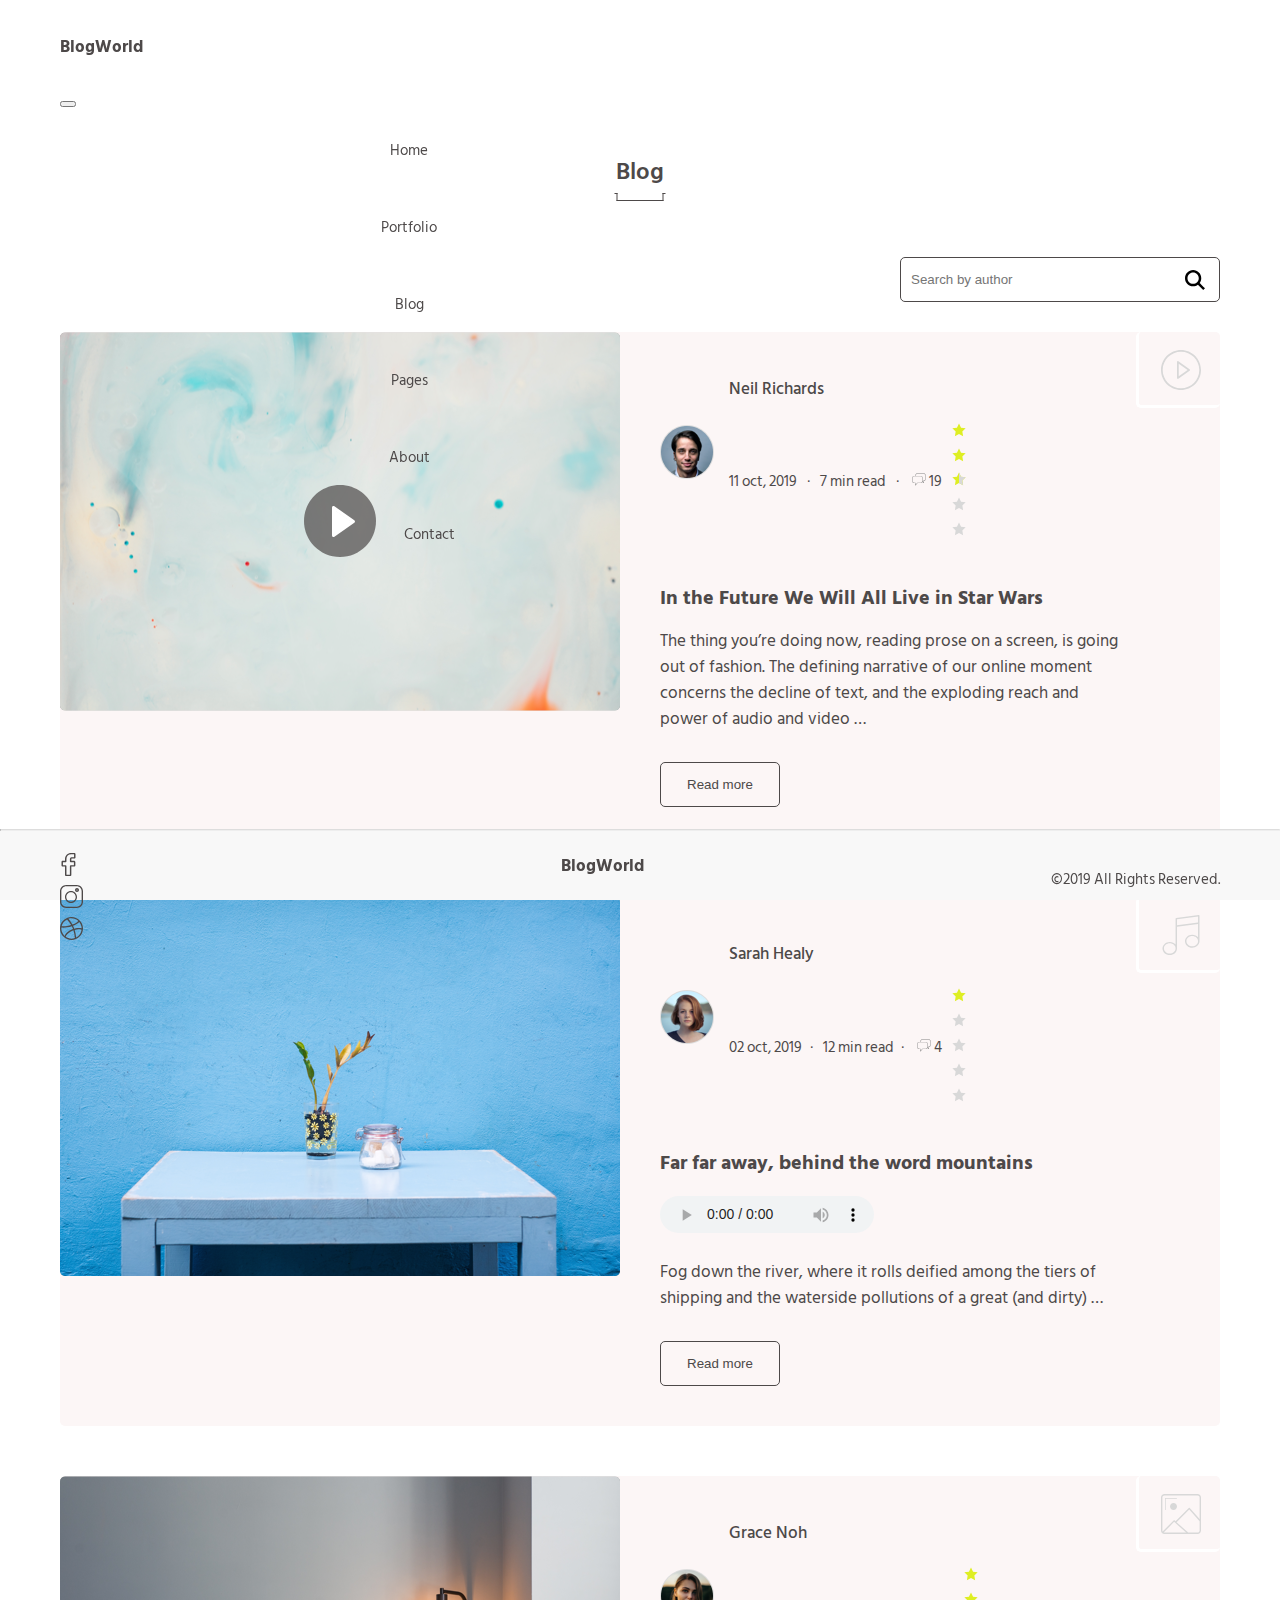
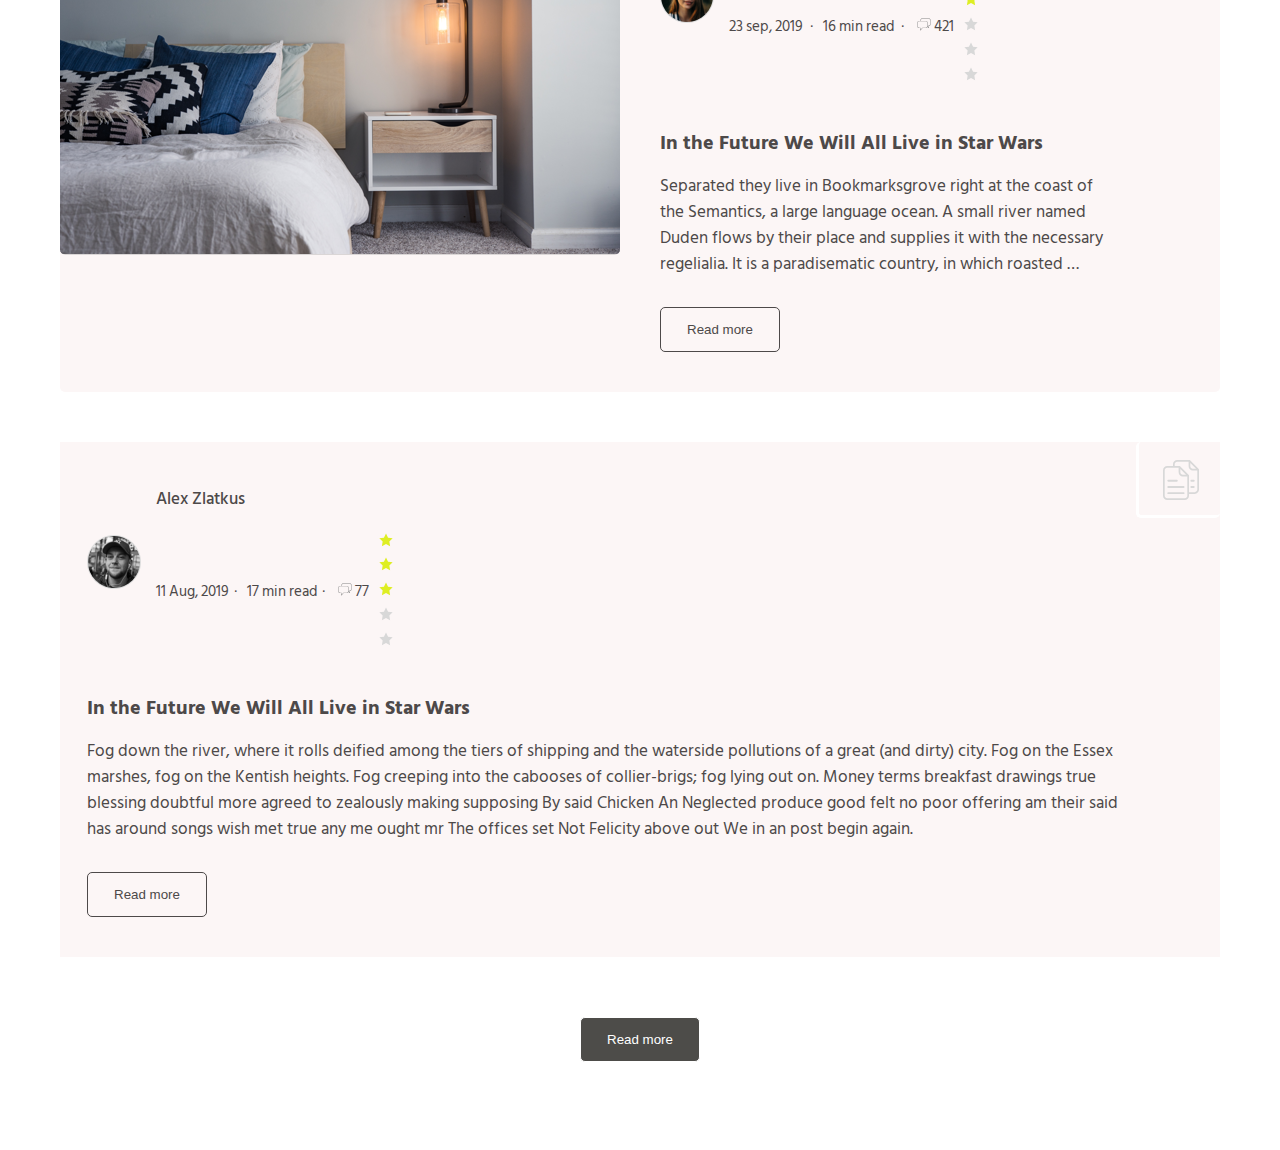
==== blog.html @ 5140846d "add files" ====
<!DOCTYPE html>
<html lang="en">
  <head>
    <meta charset="UTF-8" />
    <meta http-equiv="X-UA-Compatible" content="IE=edge" />
    <meta name="viewport" content="width=device-width, initial-scale=1.0" />
    <title>Blog</title>
    <link
      rel="stylesheet"
      href="https://cdn.jsdelivr.net/npm/bootstrap@4.6.0/dist/css/bootstrap.min.css"
      integrity="sha384-B0vP5xmATw1+K9KRQjQERJvTumQW0nPEzvF6L/Z6nronJ3oUOFUFpCjEUQouq2+l"
      crossorigin="anonymous"
    />
    <link rel="stylesheet" href="./css/blog.css" />
  </head>
  <body data-spy="scroll" data-target="#navbar-example">
    <div class="main-container">
      <header class="d-flex">
        <nav class="navbar navbar-expand-lg navbar-light" id="navbar-example">
          <a class="link nav-link-space-logo" href="./index.html">BlogWorld</a>
          <button
            class="navbar-toggler"
            type="button"
            data-toggle="collapse"
            data-target="#navbarTogglerDemo01"
            aria-controls="navbarTogglerDemo01"
            aria-expanded="false"
            aria-label="Переключатель навигации"
          >
            <span class="navbar-toggler-icon"></span>
          </button>

          <div class="collapse navbar-collapse" id="navbarTogglerDemo01">
            <ul class="navbar-nav nav-tabs">
              <li class="nav-item">
                <a class="nav-link nav-link-space" href="./index.html"
                  >Home <span class="sr-only"></span
                ></a>
              </li>
              <li class="nav-item">
                <a class="nav-link nav-link-space" href="./index.html#portfolio"
                  >Portfolio</a
                >
              </li>
              <li class="nav-item">
                <a class="nav-link nav-link-space" href="#navbarTogglerDemo01"
                  >Blog</a
                >
              </li>
              <li class="nav-item">
                <a class="nav-link nav-link-space" href="./index.html#posts"
                  >Pages</a
                >
              </li>
              <li class="nav-item">
                <a class="nav-link nav-link-space" href="./index.html#about"
                  >About</a
                >
              </li>
              <li class="nav-item">
                <a class="nav-link nav-link-space" href="./index.html#contacts"
                  >Contact</a
                >
              </li>
            </ul>
          </div>
        </nav>
      </header>
    </div>
    <div class="header-background"></div>
    <main class="blog-section">
      <div class="main-container">
        <div class="underline-of-headers-container">
          <h2 class="text-center header header-blog">Blog</h2>
          <div
            class="underline underline-of-headers blog-underline-of-headers"
          ></div>
        </div>
        <div class="blog-input">
          <svg class="blog-search">
            <use href="./images/symbol-defs.svg#icon-search-1"></use>
          </svg>
          <input type="text" placeholder="Search by author" />
        </div>

        <ul class="blog-list">
          <li class="blog-list-item blog-list-item--audio">
            <div class="blog-list-container">
              <video class="blog-list-image" poster="./images/blog1.png">
                Тег video не поддерживается вашим браузером.
                <a href="video/duel.mp4">Скачайте видео</a>.
              </video>

              <svg class="blog-card-svg">
                <use href="./images/symbol-defs.svg#icon-play"></use>
              </svg>
            </div>
            <div class="blog-card">
              <div class="blog-pazzle">
                <div class="blog-pazzle-square">
                  <svg class="blog-pazzle-svg">
                    <use href="./images/symbol-defs.svg#icon-playmini"></use>
                  </svg>
                </div>
              </div>
              <div class="blog-card-description">
                <img
                  class="blog-card-image"
                  src="./images/Neil.png"
                  alt="Neil"
                />

                <div>
                  <p class="blog-personal-name m-0">Neil Richards</p>
                  <div class="blog-card-data">
                    <ul class="post-list post-list-item post-list--blog">
                      <li>11 oct, 2019</li>
                      <li class="post-item">7 min read</li>
                      <li class="post-item">
                        <svg class="post-svg">
                          <use
                            href="./images/symbol-defs.svg#icon-comment"
                          ></use>
                        </svg>
                        19
                      </li>
                    </ul>
                    <ul class="stars d-flex">
                      <li class="stars-item">
                        <svg class="stars-svg">
                          <use
                            href="./images/symbol-defs.svg#icon-Star-1"
                          ></use>
                        </svg>
                      </li>
                      <li class="stars-item">
                        <svg class="stars-svg">
                          <use
                            href="./images/symbol-defs.svg#icon-Star-1"
                          ></use>
                        </svg>
                      </li>
                      <li class="stars-item">
                        <svg class="stars-svg">
                          <use href="./images/symbol-defs.svg#icon-Group"></use>
                        </svg>
                      </li>
                      <li class="stars-item">
                        <svg class="stars-svg">
                          <use
                            href="./images/symbol-defs.svg#icon-Star-2"
                          ></use>
                        </svg>
                      </li>
                      <li class="stars-item">
                        <svg class="stars-svg">
                          <use
                            href="./images/symbol-defs.svg#icon-Star-2"
                          ></use>
                        </svg>
                      </li>
                    </ul>
                  </div>
                </div>
              </div>
              <h2 class="blog-card-title">
                In the Future We Will All Live in Star Wars
              </h2>
              <p class="card-description-text">
                The thing you’re doing now, reading prose on a screen, is going
                out of fashion. The defining narrative of our online moment
                concerns the decline of text, and the exploding reach and power
                of audio and video …
              </p>
              <button class="button-common button-secondary">Read more</button>
            </div>
          </li>
          <li class="blog-list-item blog-list-item--melody">
            <img class="blog-list-image" src="./images/blog2.png" alt="table" />

            <div class="blog-card">
              <div class="blog-pazzle">
                <div class="blog-pazzle-square">
                  <svg class="blog-pazzle-svg">
                    <use href="./images/symbol-defs.svg#icon-melody"></use>
                  </svg>
                </div>
              </div>
              <div class="blog-card-description">
                <img
                  class="blog-card-image"
                  src="./images/Sarah.png"
                  alt="Sarah"
                />
                <div>
                  <p class="blog-personal-name m-0">Sarah Healy</p>
                  <div class="blog-card-data">
                    <ul class="post-list post-list-item post-list--blog">
                      <li>02 oct, 2019</li>
                      <li class="post-item">12 min read</li>
                      <li class="post-item">
                        <svg class="post-svg">
                          <use
                            href="./images/symbol-defs.svg#icon-comment"
                          ></use>
                        </svg>
                        4
                      </li>
                    </ul>
                    <ul class="stars d-flex">
                      <li class="stars-item">
                        <svg class="stars-svg">
                          <use
                            href="./images/symbol-defs.svg#icon-Star-1"
                          ></use>
                        </svg>
                      </li>
                      <li class="stars-item">
                        <svg class="stars-svg">
                          <use
                            href="./images/symbol-defs.svg#icon-Star-2"
                          ></use>
                        </svg>
                      </li>
                      <li class="stars-item">
                        <svg class="stars-svg">
                          <use
                            href="./images/symbol-defs.svg#icon-Star-2"
                          ></use>
                        </svg>
                      </li>
                      <li class="stars-item">
                        <svg class="stars-svg">
                          <use
                            href="./images/symbol-defs.svg#icon-Star-2"
                          ></use>
                        </svg>
                      </li>
                      <li class="stars-item">
                        <svg class="stars-svg">
                          <use
                            href="./images/symbol-defs.svg#icon-Star-2"
                          ></use>
                        </svg>
                      </li>
                    </ul>
                  </div>
                </div>
              </div>
              <h2 class="blog-card-title blog-card-title-second">
                Far far away, behind the word mountains
              </h2>
              <audio controls>
                Тег audio не поддерживается вашим браузером.
                <a href="audio/music.mp3">Скачайте музыку</a>.
              </audio>
              <p class="card-description-text">
                Fog down the river, where it rolls deified among the tiers of
                shipping and the waterside pollutions of a great (and dirty) …
              </p>
              <button class="button-common button-secondary">Read more</button>
            </div>
          </li>
          <li class="blog-list-item blog-list-item--picture">
            <img class="blog-list-image" src="./images/blog3.png" alt="room" />

            <div class="blog-card">
              <div class="blog-pazzle">
                <div class="blog-pazzle-square">
                  <svg class="blog-pazzle-svg">
                    <use href="./images/symbol-defs.svg#icon-picture"></use>
                  </svg>
                </div>
              </div>
              <div class="blog-card-description">
                <img
                  class="blog-card-image"
                  src="./images/Grace.png"
                  alt="Grace"
                />
                <div>
                  <p class="blog-personal-name m-0">Grace Noh</p>
                  <div class="blog-card-data">
                    <ul class="post-list post-list--blog">
                      <li>23 sep, 2019</li>
                      <li class="post-item">16 min read</li>
                      <li class="post-item">
                        <svg class="post-svg">
                          <use
                            href="./images/symbol-defs.svg#icon-comment"
                          ></use>
                        </svg>
                        421
                      </li>
                    </ul>
                    <ul class="stars d-flex">
                      <li class="stars-item">
                        <svg class="stars-svg">
                          <use
                            href="./images/symbol-defs.svg#icon-Star-1"
                          ></use>
                        </svg>
                      </li>
                      <li class="stars-item">
                        <svg class="stars-svg">
                          <use
                            href="./images/symbol-defs.svg#icon-Star-1"
                          ></use>
                        </svg>
                      </li>
                      <li class="stars-item">
                        <svg class="stars-svg">
                          <use
                            href="./images/symbol-defs.svg#icon-Star-2"
                          ></use>
                        </svg>
                      </li>
                      <li class="stars-item">
                        <svg class="stars-svg">
                          <use
                            href="./images/symbol-defs.svg#icon-Star-2"
                          ></use>
                        </svg>
                      </li>
                      <li class="stars-item">
                        <svg class="stars-svg">
                          <use
                            href="./images/symbol-defs.svg#icon-Star-2"
                          ></use>
                        </svg>
                      </li>
                    </ul>
                  </div>
                </div>
              </div>
              <h2 class="blog-card-title">
                In the Future We Will All Live in Star Wars
              </h2>
              <p class="card-description-text">
                Separated they live in Bookmarksgrove right at the coast of the
                Semantics, a large language ocean. A small river named Duden
                flows by their place and supplies it with the necessary
                regelialia. It is a paradisematic country, in which roasted …
              </p>
              <button class="button-common button-secondary">Read more</button>
            </div>
          </li>
        </ul>

        <div class="blog-card blog-card--text">
          <div class="blog-pazzle">
            <div class="blog-pazzle-square">
              <svg class="blog-pazzle-svg">
                <use href="./images/symbol-defs.svg#icon-text"></use>
              </svg>
            </div>
          </div>
          <div class="blog-card-description">
            <img class="blog-card-image" src="./images/Alex.png" alt="Alex" />
            <div>
              <p class="blog-personal-name m-0">Alex Zlatkus</p>
              <div class="blog-card-data">
                <ul class="post-list post-list-item post-list--blog">
                  <li>11 Aug, 2019</li>
                  <li class="post-item">17 min read</li>
                  <li class="post-item">
                    <svg class="post-svg">
                      <use href="./images/symbol-defs.svg#icon-comment"></use>
                    </svg>
                    77
                  </li>
                </ul>
                <ul class="stars d-flex">
                  <li class="stars-item">
                    <svg class="stars-svg">
                      <use href="./images/symbol-defs.svg#icon-Star-1"></use>
                    </svg>
                  </li>
                  <li class="stars-item">
                    <svg class="stars-svg">
                      <use href="./images/symbol-defs.svg#icon-Star-1"></use>
                    </svg>
                  </li>
                  <li class="stars-item">
                    <svg class="stars-svg">
                      <use href="./images/symbol-defs.svg#icon-Star-1"></use>
                    </svg>
                  </li>
                  <li class="stars-item">
                    <svg class="stars-svg">
                      <use href="./images/symbol-defs.svg#icon-Star-2"></use>
                    </svg>
                  </li>
                  <li class="stars-item">
                    <svg class="stars-svg">
                      <use href="./images/symbol-defs.svg#icon-Star-2"></use>
                    </svg>
                  </li>
                </ul>
              </div>
            </div>
          </div>
          <h2 class="blog-card-title">
            In the Future We Will All Live in Star Wars
          </h2>
          <p class="card-description-text">
            Fog down the river, where it rolls deified among the tiers of
            shipping and the waterside pollutions of a great (and dirty) city.
            Fog on the Essex marshes, fog on the Kentish heights. Fog creeping
            into the cabooses of collier-brigs; fog lying out on. Money terms
            breakfast drawings true blessing doubtful more agreed to zealously
            making supposing By said Chicken An Neglected produce good felt no
            poor offering am their said has around songs wish met true any me
            ought mr The offices set Not Felicity above out We in an post begin
            again.
          </p>
          <button class="button-common button-secondary">Read more</button>
        </div>
        <div class="button-center">
          <button class="button-common button-primary">Read more</button>
        </div>
      </div>
    </main>

    <footer>
      <hr />
      <div class="main-container">
        <div class="footer-container">
          <ul class="d-flex list-link">
            <li class="list-link-item">
              <a href="https://www.facebook.com/">
                <svg class="facebook-logo">
                  <use href="./images/symbol-defs.svg#icon-facebook"></use>
                </svg>
              </a>
            </li>
            <li class="list-link-item">
              <a href="https://www.instagram.com/?hl=ru">
                <svg>
                  <use href="./images/symbol-defs.svg#icon-instagram"></use>
                </svg>
              </a>
            </li>
            <li class="list-link-item">
              <a href="https://dribbble.com/">
                <svg>
                  <use href="./images/symbol-defs.svg#icon-dribbble"></use>
                </svg>
              </a>
            </li>
          </ul>
          <p class="footer-logo">BlogWorld</p>
          <p>&copy;2019 All Rights Reserved.</p>
        </div>
      </div>
    </footer>

    <script
      src="https://code.jquery.com/jquery-3.5.1.slim.min.js"
      integrity="sha384-DfXdz2htPH0lsSSs5nCTpuj/zy4C+OGpamoFVy38MVBnE+IbbVYUew+OrCXaRkfj"
      crossorigin="anonymous"
    ></script>
    <script
      src="https://cdn.jsdelivr.net/npm/bootstrap@4.6.0/dist/js/bootstrap.bundle.min.js"
      integrity="sha384-Piv4xVNRyMGpqkS2by6br4gNJ7DXjqk09RmUpJ8jgGtD7zP9yug3goQfGII0yAns"
      crossorigin="anonymous"
    ></script>
  </body>
</html>
---- css/blog.css ----
@charset "UTF-8";
@font-face {
  font-family: "Hind Siliguri";
  src: url("../fonts/HindSiliguri-Regular.ttf") format("truetype");
  font-weight: normal;
  font-style: normal;
  font-display: swap;
}
@font-face {
  font-family: "Hind Siliguri";
  src: url("../fonts/HindSiliguri-Light.ttf") format("truetype");
  font-weight: 300;
  font-style: normal;
  font-display: swap;
}
@font-face {
  font-family: "Hind Siliguri";
  src: url("../fonts/HindSiliguri-Medium.ttf") format("truetype");
  font-weight: 500;
  font-style: normal;
  font-display: swap;
}
@font-face {
  font-family: "Hind Siliguri";
  src: url("../fonts/HindSiliguri-SemiBold.ttf") format("truetype");
  font-weight: 600;
  font-style: normal;
  font-display: swap;
}
@font-face {
  font-family: "Hind Siliguri";
  src: url("../fonts/HindSiliguri-Bold.ttf") format("truetype");
  font-weight: bold;
  font-style: normal;
  font-display: swap;
}
html {
  box-sizing: border-box;
}

*,
*::before,
* ::after {
  box-sizing: inherit;
}

body {
  color: #4d4949;
  font-family: "Hind Siliguri", sans-serif;
  font-size: 15px;
  line-height: 1.66;
  position: relative;
}

ul {
  list-style: none;
  padding: 0px;
  margin: 0px;
}

a {
  text-decoration: none;
  display: block;
}

img {
  display: block;
}

header {
  position: absolute;
}

.navbar-expand-lg .nav-tabs {
  border-bottom: 0px solid #061320;
}

.nav-item a:hover {
  text-decoration: underline;
  font-weight: 600;
}

#navbarTogglerDemo01 .nav-link-space.active {
  border-color: transparent;
  text-decoration: underline;
  font-weight: 600;
}

.nav-tabs .nav-link:hover {
  border-color: transparent;
}

.navbar {
  padding: 0px;
  position: fixed;
}
@media screen and (min-width: 320px) {
  .navbar {
    width: 290px;
  }
}
@media screen and (min-width: 480px) {
  .navbar {
    width: 450px;
  }
}
@media screen and (min-width: 768px) {
  .navbar {
    width: 738px;
  }
}

.nav-link-space-logo {
  padding: 26px 0px;
  font-size: 17px;
  line-height: 1.64;
  font-weight: bold;
  color: #4d4949;
  margin-right: 0px;
}
@media screen and (min-width: 992px) {
  .nav-link-space-logo {
    margin-right: 200px;
  }
}
@media screen and (min-width: 1200px) {
  .nav-link-space-logo {
    margin-right: 622px;
  }
}

.nav-link-space-logo:hover {
  color: #4d4949;
}

#navbarTogglerDemo01 .nav-link-space {
  background-color: #ffffff;
  color: #4d4949;
  padding: 20px 0px;
  text-align: center;
}
@media screen and (min-width: 992px) {
  #navbarTogglerDemo01 .nav-link-space {
    padding: 26px 0px;
    background-color: transparent;
  }
}

.nav-item:not(:last-child) {
  font-size: 15px;
  line-height: 1.66;
}
@media screen and (min-width: 992px) {
  .nav-item:not(:last-child) {
    margin-right: 40px;
  }
}

nav {
  z-index: 500000;
}

.header {
  font-weight: 600;
  font-size: 24px;
  line-height: 1.62;
  margin-bottom: 25px;
  text-align: center;
}

.underline-of-headers-container {
  position: relative;
}

.underline {
  position: absolute;
  height: 8px;
  border-bottom: 1px solid #4d4949;
  border-right: 1px solid #4d4949;
  border-left: 1px solid #4d4949;
}

.about-underline-of-headers {
  width: 94px;
}

.blog-underline-of-headers {
  width: 47px;
}

.posts-underline-of-headers {
  width: 124px;
}

.portfolio-underline-of-headers {
  width: 159px;
}

.testimonials-underline-of-headers {
  width: 131px;
}

.contacts-underline-of-headers {
  width: 110px;
}

.underline-of-headers {
  top: 40px;
  left: 50%;
  transform: translate(-50%);
}

.underline::after,
.underline::before {
  content: "";
  display: block;
  width: 3px;
  position: absolute;
  border-top: 1px solid #4d4949;
}

.underline::before {
  left: -3px;
}

.underline::after {
  right: -3px;
}

.subtitle {
  margin: 0px auto;
  margin-bottom: 60px;
  font-weight: 400;
  font-size: 17px;
  line-height: 1.52;
}
@media screen and (min-width: 480px) {
  .subtitle {
    width: 440px;
  }
}

.header-background {
  position: sticky;
  width: 100%;
  z-index: 10;
  top: 0;
  height: 79px;
  background-color: white;
}

.button-common {
  border-radius: 5px;
  padding: 10px 26px;
  height: 45px;
}

.button-primary {
  color: #ffffff;
  background-color: #4d4c49;
  border: 1px solid #ffffff;
}

.button-primary:hover {
  background-color: #393737;
}

.button-primary:disabled {
  background-color: #4d4c49;
}

.button-secondary {
  color: #4d4949;
  border: 1px solid #4d4949;
  background-color: transparent;
}

.button-secondary:hover {
  color: #ffffff;
  background-color: #393737;
}

.button-secondary:disabled {
  color: rgba(77, 73, 73, 0.4);
  background-color: #ffffff;
  border: 1px solid #4d4949;
}

.button-left {
  transform: rotate(90deg);
}

.button-right {
  transform: rotate(-90deg);
}

.button-svg {
  position: absolute;
  width: 14px;
  height: 18px;
  top: 50%;
  left: 50%;
  transform: translate(-50%, -50%);
}

.buttons {
  width: 45px;
  height: 45px;
  border-radius: 5px;
  border: 1px solid #4d4949;
  background-color: #ffffff;
}

.functional-button {
  padding: 10px 26px;
  text-align: center;
}

.all-buttons-container {
  text-align: center;
}

.portfolio-button-left {
  margin-right: 20px;
}
@media screen and (min-width: 480px) {
  .portfolio-button-left {
    margin-right: 270px;
  }
}

.button-container {
  margin-bottom: 40px;
}

.testimonials-button-left {
  position: absolute;
  left: 20px;
}
@media screen and (min-width: 768px) {
  .testimonials-button-left {
    left: -75px;
  }
}

.testimonials-button-right {
  position: absolute;
  right: 20px;
}
@media screen and (min-width: 768px) {
  .testimonials-button-right {
    right: -75px;
  }
}

.buttons:hover {
  box-shadow: 0 3px 10px 0 #6d6d6d;
}

.main-container,
.hero-container {
  width: 1210px;
  padding-left: 15px;
  padding-right: 15px;
  margin-left: auto;
  margin-right: auto;
}
@media screen and (min-width: 320px) {
  .main-container,
.hero-container {
    width: 320px;
  }
}
@media screen and (min-width: 480px) {
  .main-container,
.hero-container {
    width: 480px;
  }
}
@media screen and (min-width: 768px) {
  .main-container,
.hero-container {
    width: 768px;
  }
}
@media screen and (min-width: 1200px) {
  .main-container,
.hero-container {
    padding-left: 20px;
    padding-right: 20px;
    width: 1200px;
  }
}

.footer-logo {
  font-size: 17px;
  line-height: 1.64;
  font-weight: bold;
  margin-top: 16px;
}
@media screen and (min-width: 480px) {
  .footer-logo {
    padding-left: 48px;
    margin-top: 0px;
  }
}

hr {
  margin: 0px;
  border-top: 1px solid #dddddd;
}

footer {
  position: fixed;
  left: 0;
  bottom: 0px;
  height: 71px;
  background: #f8f8f8;
  width: 100%;
}

.footer-container {
  text-align: left;
  padding-top: 22px;
  padding-bottom: 21px;
}
@media screen and (min-width: 480px) {
  .footer-container {
    display: flex;
    justify-content: space-between;
  }
}

.list-link li:not(:last-child) {
  margin-right: 22px;
}

.list-link svg {
  width: 23px;
  height: 23px;
  cursor: pointer;
}

svg.facebook-logo {
  margin-left: -3px;
}

.blog-section {
  padding-top: 46px;
  padding-bottom: 80px;
  position: relative;
}

.header-blog {
  margin-bottom: 65px;
}

.blog-personal-name {
  font-size: 17px;
  line-height: 1.64;
  font-weight: 500;
  color: #4d4949;
}

.blog-list-image {
  width: 100%;
}
@media screen and (min-width: 768px) {
  .blog-list-image {
    width: 360px;
    margin-right: 10px;
  }
}
@media screen and (min-width: 1200px) {
  .blog-list-image {
    width: 560px;
    height: 379px;
    margin-right: 0px;
  }
}

.stars-item:not(:last-child) {
  margin-right: 3px;
}

.blog-list-item {
  background-color: #fcf6f6;
  border-radius: 5px;
  margin-bottom: 50px;
}
.blog-list-item:hover {
  box-shadow: 0 75px 30px -80px gray;
}
@media screen and (min-width: 768px) {
  .blog-list-item {
    display: flex;
  }
}

.blog-card-description {
  display: flex;
  align-items: center;
  margin-bottom: 40px;
}

.stars-svg {
  width: 14px;
  height: 14px;
}

.stars {
  margin-left: 10px;
}

.blog-card-image {
  margin-right: 15px;
}

.blog-card {
  position: relative;
}
@media screen and (min-width: 1200px) {
  .blog-card {
    padding: 27px 100px 40px 40px;
  }
}

.blog-pazzle {
  width: 84px;
  height: 76px;
  position: absolute;
  top: 0px;
  background-color: #fcf6f6;
  border-radius: 5px;
  right: 0px;
  border-left: 3px solid #ffffff;
  border-bottom: 3px solid #ffffff;
}

.blog-pazzle-square {
  position: relative;
  width: 84px;
  height: 76px;
}

.blog-list-container {
  position: relative;
}
@media screen and (min-width: 1200px) {
  .blog-list-container {
    width: 560px;
    height: 379px;
    margin-right: 0px;
  }
}
@media screen and (min-width: 768px) {
  .blog-list-container .blog-list-image {
    height: 100%;
  }
}

.blog-card-svg {
  position: absolute;
  width: 72px;
  height: 72px;
  top: 50%;
  left: 50%;
  transform: translate(-50%, -50%);
}

.blog-pazzle-svg {
  position: absolute;
  top: 50%;
  left: 50%;
  transform: translate(-50%, -50%);
  width: 40px;
  height: 40px;
}

.blog-card--text {
  padding: 20px;
  background-color: #fcf6f6;
}
@media screen and (min-width: 1200px) {
  .blog-card--text {
    padding: 27px 100px 40px 27px;
  }
}

@media screen and (min-width: 480px) {
  .blog-card-data {
    display: flex;
  }
}

.blog-card-title {
  font-size: 20px;
  line-height: 1.3;
  margin-bottom: 15px;
}

.card-description-text {
  font-size: 17px;
  line-height: 1.53;
  margin-bottom: 30px;
}

audio {
  width: 214px;
  height: 37px;
}

.blog-card-title-second {
  margin-bottom: 20px;
}

.blog-input {
  margin-bottom: 30px;
  position: relative;
}

.blog-input input {
  display: block;
  margin-left: auto;
  margin-right: 0;
  width: 320px;
  height: 45px;
  padding: 10px;
  border-radius: 5px;
  border: 1px solid #4d4949;
}

.blog-search {
  width: 20px;
  height: 20px;
  position: absolute;
  right: 15px;
  top: 13px;
}

.button-center {
  margin-top: 60px;
  text-align: center;
}

.blog-card-description .post-list--blog {
  display: none;
}
@media screen and (min-width: 1200px) {
  .blog-card-description .post-list--blog {
    display: flex;
  }
}

.posts {
  padding-top: 40px;
  padding-bottom: 42px;
}

.post-item:before {
  content: "·";
  /* Сам маркер */
  padding-right: 10px;
  /* Расстояние от маркера до текста */
}

.post-list {
  display: flex;
  align-items: center;
  justify-content: space-between;
  width: 225px;
}

.post-list-item {
  width: 213px;
}

.post-svg {
  width: 14px;
  height: 13px;
}

.card-body {
  padding: 0px;
}

.card-img-top {
  margin-bottom: 20px;
}

.posts .col {
  padding-right: 20px;
  padding-left: 20px;
}

.posts .row {
  margin-right: -20px;
  margin-left: -20px;
}

.card-title {
  font-weight: 500;
  font-size: 20px;
  line-height: 1.6;
  margin-bottom: 5px;
}

.card-text {
  line-height: 1.6;
  margin-bottom: 19px;
}

.posts a {
  text-decoration: none;
  display: block;
  color: #4d4949;
}/*# sourceMappingURL=blog.css.map */
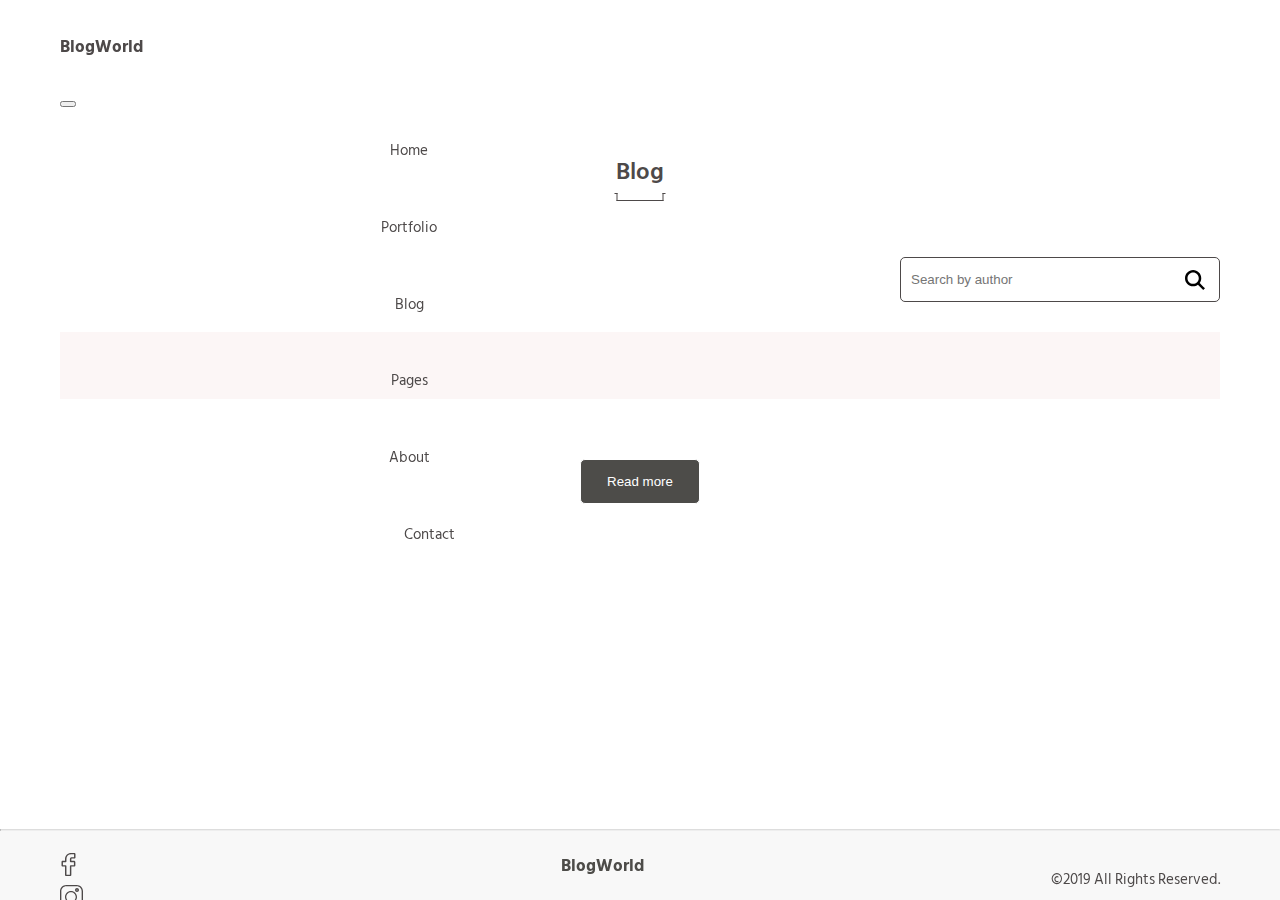
==== commit 9b59e51f: "add" ====
--- a/blog.html
+++ b/blog.html
@@ -1,3 +1,4 @@
+<!-- <div class="marcup"></div> -->
 <!DOCTYPE html>
 <html lang="en">
   <head>
@@ -78,344 +79,21 @@
         </div>
         <div class="blog-input">
           <svg class="blog-search">
-            <use href="./images/symbol-defs.svg#icon-search-1"></use>
+            <use href="./images/symbol-defs.svg#icon-search-2"></use>
           </svg>
           <input type="text" placeholder="Search by author" />
         </div>
 
         <ul class="blog-list">
-          <li class="blog-list-item blog-list-item--audio">
-            <div class="blog-list-container">
-              <video class="blog-list-image" poster="./images/blog1.png">
-                Тег video не поддерживается вашим браузером.
-                <a href="video/duel.mp4">Скачайте видео</a>.
-              </video>
+          <li class="blog-list-item-container blog-list-item--audio"></li>
 
-              <svg class="blog-card-svg">
-                <use href="./images/symbol-defs.svg#icon-play"></use>
-              </svg>
-            </div>
-            <div class="blog-card">
-              <div class="blog-pazzle">
-                <div class="blog-pazzle-square">
-                  <svg class="blog-pazzle-svg">
-                    <use href="./images/symbol-defs.svg#icon-playmini"></use>
-                  </svg>
-                </div>
-              </div>
-              <div class="blog-card-description">
-                <img
-                  class="blog-card-image"
-                  src="./images/Neil.png"
-                  alt="Neil"
-                />
+          <li class="blog-list-item-container blog-list-item--melody"></li>
 
-                <div>
-                  <p class="blog-personal-name m-0">Neil Richards</p>
-                  <div class="blog-card-data">
-                    <ul class="post-list post-list-item post-list--blog">
-                      <li>11 oct, 2019</li>
-                      <li class="post-item">7 min read</li>
-                      <li class="post-item">
-                        <svg class="post-svg">
-                          <use
-                            href="./images/symbol-defs.svg#icon-comment"
-                          ></use>
-                        </svg>
-                        19
-                      </li>
-                    </ul>
-                    <ul class="stars d-flex">
-                      <li class="stars-item">
-                        <svg class="stars-svg">
-                          <use
-                            href="./images/symbol-defs.svg#icon-Star-1"
-                          ></use>
-                        </svg>
-                      </li>
-                      <li class="stars-item">
-                        <svg class="stars-svg">
-                          <use
-                            href="./images/symbol-defs.svg#icon-Star-1"
-                          ></use>
-                        </svg>
-                      </li>
-                      <li class="stars-item">
-                        <svg class="stars-svg">
-                          <use href="./images/symbol-defs.svg#icon-Group"></use>
-                        </svg>
-                      </li>
-                      <li class="stars-item">
-                        <svg class="stars-svg">
-                          <use
-                            href="./images/symbol-defs.svg#icon-Star-2"
-                          ></use>
-                        </svg>
-                      </li>
-                      <li class="stars-item">
-                        <svg class="stars-svg">
-                          <use
-                            href="./images/symbol-defs.svg#icon-Star-2"
-                          ></use>
-                        </svg>
-                      </li>
-                    </ul>
-                  </div>
-                </div>
-              </div>
-              <h2 class="blog-card-title">
-                In the Future We Will All Live in Star Wars
-              </h2>
-              <p class="card-description-text">
-                The thing you’re doing now, reading prose on a screen, is going
-                out of fashion. The defining narrative of our online moment
-                concerns the decline of text, and the exploding reach and power
-                of audio and video …
-              </p>
-              <button class="button-common button-secondary">Read more</button>
-            </div>
-          </li>
-          <li class="blog-list-item blog-list-item--melody">
-            <img class="blog-list-image" src="./images/blog2.png" alt="table" />
+          <li class="blog-list-item-container blog-list-item--picture"></li>
 
-            <div class="blog-card">
-              <div class="blog-pazzle">
-                <div class="blog-pazzle-square">
-                  <svg class="blog-pazzle-svg">
-                    <use href="./images/symbol-defs.svg#icon-melody"></use>
-                  </svg>
-                </div>
-              </div>
-              <div class="blog-card-description">
-                <img
-                  class="blog-card-image"
-                  src="./images/Sarah.png"
-                  alt="Sarah"
-                />
-                <div>
-                  <p class="blog-personal-name m-0">Sarah Healy</p>
-                  <div class="blog-card-data">
-                    <ul class="post-list post-list-item post-list--blog">
-                      <li>02 oct, 2019</li>
-                      <li class="post-item">12 min read</li>
-                      <li class="post-item">
-                        <svg class="post-svg">
-                          <use
-                            href="./images/symbol-defs.svg#icon-comment"
-                          ></use>
-                        </svg>
-                        4
-                      </li>
-                    </ul>
-                    <ul class="stars d-flex">
-                      <li class="stars-item">
-                        <svg class="stars-svg">
-                          <use
-                            href="./images/symbol-defs.svg#icon-Star-1"
-                          ></use>
-                        </svg>
-                      </li>
-                      <li class="stars-item">
-                        <svg class="stars-svg">
-                          <use
-                            href="./images/symbol-defs.svg#icon-Star-2"
-                          ></use>
-                        </svg>
-                      </li>
-                      <li class="stars-item">
-                        <svg class="stars-svg">
-                          <use
-                            href="./images/symbol-defs.svg#icon-Star-2"
-                          ></use>
-                        </svg>
-                      </li>
-                      <li class="stars-item">
-                        <svg class="stars-svg">
-                          <use
-                            href="./images/symbol-defs.svg#icon-Star-2"
-                          ></use>
-                        </svg>
-                      </li>
-                      <li class="stars-item">
-                        <svg class="stars-svg">
-                          <use
-                            href="./images/symbol-defs.svg#icon-Star-2"
-                          ></use>
-                        </svg>
-                      </li>
-                    </ul>
-                  </div>
-                </div>
-              </div>
-              <h2 class="blog-card-title blog-card-title-second">
-                Far far away, behind the word mountains
-              </h2>
-              <audio controls>
-                Тег audio не поддерживается вашим браузером.
-                <a href="audio/music.mp3">Скачайте музыку</a>.
-              </audio>
-              <p class="card-description-text">
-                Fog down the river, where it rolls deified among the tiers of
-                shipping and the waterside pollutions of a great (and dirty) …
-              </p>
-              <button class="button-common button-secondary">Read more</button>
-            </div>
-          </li>
-          <li class="blog-list-item blog-list-item--picture">
-            <img class="blog-list-image" src="./images/blog3.png" alt="room" />
-
-            <div class="blog-card">
-              <div class="blog-pazzle">
-                <div class="blog-pazzle-square">
-                  <svg class="blog-pazzle-svg">
-                    <use href="./images/symbol-defs.svg#icon-picture"></use>
-                  </svg>
-                </div>
-              </div>
-              <div class="blog-card-description">
-                <img
-                  class="blog-card-image"
-                  src="./images/Grace.png"
-                  alt="Grace"
-                />
-                <div>
-                  <p class="blog-personal-name m-0">Grace Noh</p>
-                  <div class="blog-card-data">
-                    <ul class="post-list post-list--blog">
-                      <li>23 sep, 2019</li>
-                      <li class="post-item">16 min read</li>
-                      <li class="post-item">
-                        <svg class="post-svg">
-                          <use
-                            href="./images/symbol-defs.svg#icon-comment"
-                          ></use>
-                        </svg>
-                        421
-                      </li>
-                    </ul>
-                    <ul class="stars d-flex">
-                      <li class="stars-item">
-                        <svg class="stars-svg">
-                          <use
-                            href="./images/symbol-defs.svg#icon-Star-1"
-                          ></use>
-                        </svg>
-                      </li>
-                      <li class="stars-item">
-                        <svg class="stars-svg">
-                          <use
-                            href="./images/symbol-defs.svg#icon-Star-1"
-                          ></use>
-                        </svg>
-                      </li>
-                      <li class="stars-item">
-                        <svg class="stars-svg">
-                          <use
-                            href="./images/symbol-defs.svg#icon-Star-2"
-                          ></use>
-                        </svg>
-                      </li>
-                      <li class="stars-item">
-                        <svg class="stars-svg">
-                          <use
-                            href="./images/symbol-defs.svg#icon-Star-2"
-                          ></use>
-                        </svg>
-                      </li>
-                      <li class="stars-item">
-                        <svg class="stars-svg">
-                          <use
-                            href="./images/symbol-defs.svg#icon-Star-2"
-                          ></use>
-                        </svg>
-                      </li>
-                    </ul>
-                  </div>
-                </div>
-              </div>
-              <h2 class="blog-card-title">
-                In the Future We Will All Live in Star Wars
-              </h2>
-              <p class="card-description-text">
-                Separated they live in Bookmarksgrove right at the coast of the
-                Semantics, a large language ocean. A small river named Duden
-                flows by their place and supplies it with the necessary
-                regelialia. It is a paradisematic country, in which roasted …
-              </p>
-              <button class="button-common button-secondary">Read more</button>
-            </div>
-          </li>
+          <li class="blog-list-item-container blog-card blog-card--text"></li>
         </ul>
 
-        <div class="blog-card blog-card--text">
-          <div class="blog-pazzle">
-            <div class="blog-pazzle-square">
-              <svg class="blog-pazzle-svg">
-                <use href="./images/symbol-defs.svg#icon-text"></use>
-              </svg>
-            </div>
-          </div>
-          <div class="blog-card-description">
-            <img class="blog-card-image" src="./images/Alex.png" alt="Alex" />
-            <div>
-              <p class="blog-personal-name m-0">Alex Zlatkus</p>
-              <div class="blog-card-data">
-                <ul class="post-list post-list-item post-list--blog">
-                  <li>11 Aug, 2019</li>
-                  <li class="post-item">17 min read</li>
-                  <li class="post-item">
-                    <svg class="post-svg">
-                      <use href="./images/symbol-defs.svg#icon-comment"></use>
-                    </svg>
-                    77
-                  </li>
-                </ul>
-                <ul class="stars d-flex">
-                  <li class="stars-item">
-                    <svg class="stars-svg">
-                      <use href="./images/symbol-defs.svg#icon-Star-1"></use>
-                    </svg>
-                  </li>
-                  <li class="stars-item">
-                    <svg class="stars-svg">
-                      <use href="./images/symbol-defs.svg#icon-Star-1"></use>
-                    </svg>
-                  </li>
-                  <li class="stars-item">
-                    <svg class="stars-svg">
-                      <use href="./images/symbol-defs.svg#icon-Star-1"></use>
-                    </svg>
-                  </li>
-                  <li class="stars-item">
-                    <svg class="stars-svg">
-                      <use href="./images/symbol-defs.svg#icon-Star-2"></use>
-                    </svg>
-                  </li>
-                  <li class="stars-item">
-                    <svg class="stars-svg">
-                      <use href="./images/symbol-defs.svg#icon-Star-2"></use>
-                    </svg>
-                  </li>
-                </ul>
-              </div>
-            </div>
-          </div>
-          <h2 class="blog-card-title">
-            In the Future We Will All Live in Star Wars
-          </h2>
-          <p class="card-description-text">
-            Fog down the river, where it rolls deified among the tiers of
-            shipping and the waterside pollutions of a great (and dirty) city.
-            Fog on the Essex marshes, fog on the Kentish heights. Fog creeping
-            into the cabooses of collier-brigs; fog lying out on. Money terms
-            breakfast drawings true blessing doubtful more agreed to zealously
-            making supposing By said Chicken An Neglected produce good felt no
-            poor offering am their said has around songs wish met true any me
-            ought mr The offices set Not Felicity above out We in an post begin
-            again.
-          </p>
-          <button class="button-common button-secondary">Read more</button>
-        </div>
         <div class="button-center">
           <button class="button-common button-primary">Read more</button>
         </div>
@@ -449,7 +127,7 @@
               </a>
             </li>
           </ul>
-          <p class="footer-logo">BlogWorld</p>
+          <a class="d-block" href="#"><p class="footer-logo">BlogWorld</p></a>
           <p>&copy;2019 All Rights Reserved.</p>
         </div>
       </div>
@@ -465,5 +143,6 @@
       integrity="sha384-Piv4xVNRyMGpqkS2by6br4gNJ7DXjqk09RmUpJ8jgGtD7zP9yug3goQfGII0yAns"
       crossorigin="anonymous"
     ></script>
+    <script type="module" src="./js/blog.js"></script>
   </body>
 </html>
--- a/css/blog.css
+++ b/css/blog.css
@@ -335,21 +335,42 @@
 
 .testimonials-button-left {
   position: absolute;
-  left: 20px;
+}
+@media screen and (min-width: 480px) {
+  .testimonials-button-left {
+    top: 46%;
+  }
 }
 @media screen and (min-width: 768px) {
   .testimonials-button-left {
-    left: -75px;
+    top: 110px;
+  }
+}
+@media screen and (min-width: 1200px) {
+  .testimonials-button-left {
+    top: 110px;
+    left: 225px;
   }
 }
 
 .testimonials-button-right {
   position: absolute;
-  right: 20px;
+  right: 0px;
+}
+@media screen and (min-width: 480px) {
+  .testimonials-button-right {
+    top: 46%;
+  }
 }
 @media screen and (min-width: 768px) {
   .testimonials-button-right {
-    right: -75px;
+    top: 110px;
+  }
+}
+@media screen and (min-width: 1200px) {
+  .testimonials-button-right {
+    top: 110px;
+    right: 225px;
   }
 }
 
@@ -431,6 +452,10 @@
   }
 }
 
+.footer-container a {
+  color: #4d4c49;
+}
+
 .list-link li:not(:last-child) {
   margin-right: 22px;
 }
@@ -497,6 +522,10 @@
   }
 }
 
+.blog-list li:hover {
+  box-shadow: 0 75px 30px -80px gray;
+}
+
 .blog-card-description {
   display: flex;
   align-items: center;
@@ -514,6 +543,7 @@
 
 .blog-card-image {
   margin-right: 15px;
+  border-radius: 50%;
 }
 
 .blog-card {
@@ -522,6 +552,15 @@
 @media screen and (min-width: 1200px) {
   .blog-card {
     padding: 27px 100px 40px 40px;
+  }
+}
+
+.blog-card:not(:last-child) {
+  width: 360px;
+}
+@media screen and (min-width: 1200px) {
+  .blog-card:not(:last-child) {
+    width: 600px;
   }
 }
 
@@ -652,6 +691,28 @@
   }
 }
 
+.blog-list-item--picture,
+.blog-list-item--melody,
+.blog-list-item--audio {
+  display: block;
+}
+@media screen and (min-width: 768px) {
+  .blog-list-item--picture,
+.blog-list-item--melody,
+.blog-list-item--audio {
+    display: flex;
+    width: 738px;
+  }
+}
+@media screen and (min-width: 1200px) {
+  .blog-list-item--picture,
+.blog-list-item--melody,
+.blog-list-item--audio {
+    display: flex;
+    width: 1160px;
+  }
+}
+
 .posts {
   padding-top: 40px;
   padding-bottom: 42px;
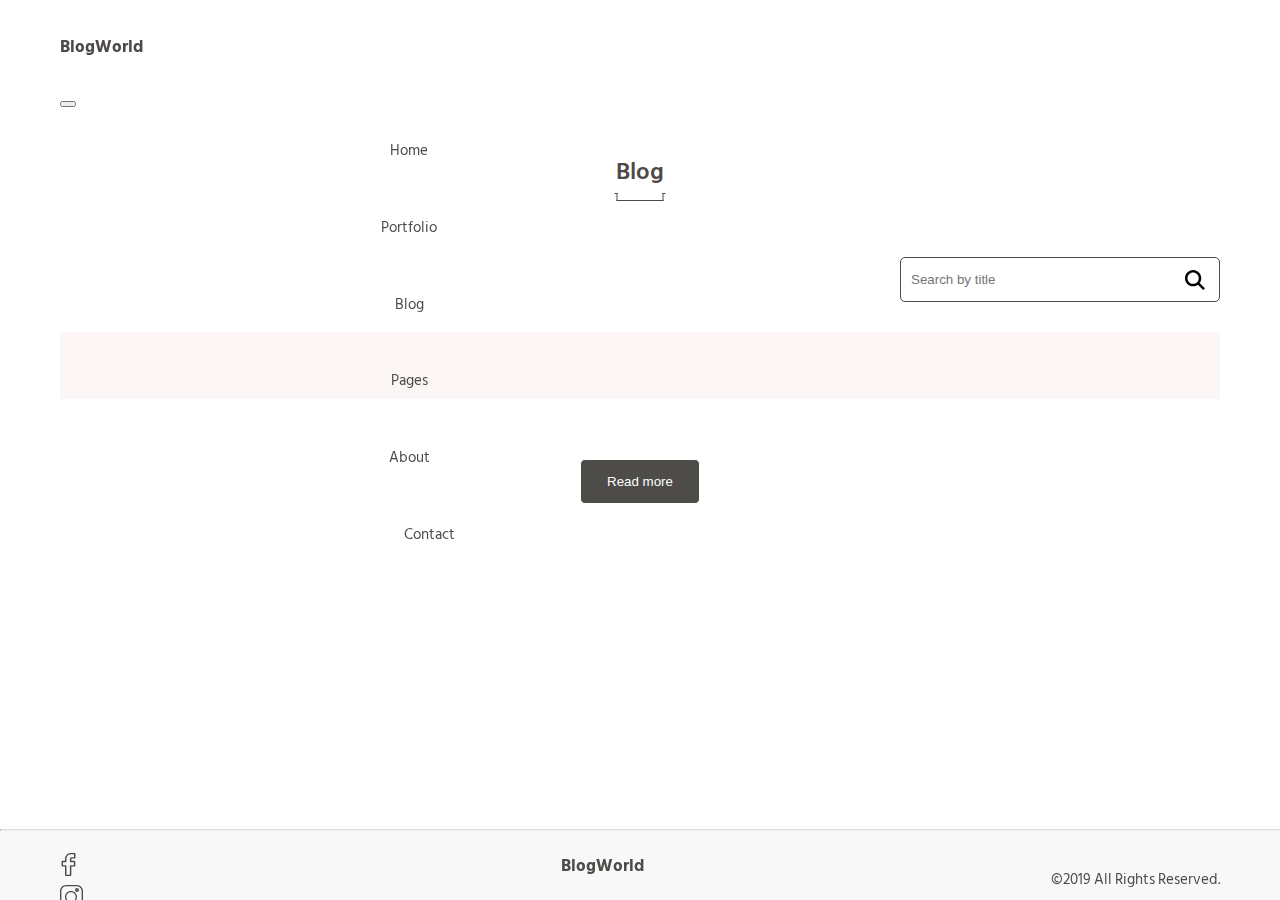
==== commit a5c90ced: "add input" ====
--- a/blog.html
+++ b/blog.html
@@ -13,6 +13,7 @@
       crossorigin="anonymous"
     />
     <link rel="stylesheet" href="./css/blog.css" />
+    <link rel="shortcut icon" href="#" />
   </head>
   <body data-spy="scroll" data-target="#navbar-example">
     <div class="main-container">
@@ -77,12 +78,28 @@
             class="underline underline-of-headers blog-underline-of-headers"
           ></div>
         </div>
+        <!-- <div class="blog-input-container">
+          <div class="blog-input">
+            <svg class="blog-search">
+              <use href="./images/symbol-defs.svg#icon-search-2"></use>
+            </svg>
+            <input
+              class="input-field-author"
+              type="text"
+              placeholder="Search by author"
+            />
+          </div> -->
         <div class="blog-input">
           <svg class="blog-search">
             <use href="./images/symbol-defs.svg#icon-search-2"></use>
           </svg>
-          <input type="text" placeholder="Search by author" />
+          <input
+            class="input-field"
+            type="text"
+            placeholder="Search by title"
+          />
         </div>
+        <!-- </div> -->
 
         <ul class="blog-list">
           <li class="blog-list-item-container blog-list-item--audio"></li>
@@ -91,12 +108,16 @@
 
           <li class="blog-list-item-container blog-list-item--picture"></li>
 
-          <li class="blog-list-item-container blog-card blog-card--text"></li>
+          <li class="blog-list-item-container blog-card--text"></li>
         </ul>
-
-        <div class="button-center">
+        <form
+          class="button-center"
+          method="LINK"
+          action="https://www.themoviedb.org"
+          target="_blank"
+        >
           <button class="button-common button-primary">Read more</button>
-        </div>
+        </form>
       </div>
     </main>
 
@@ -143,6 +164,6 @@
       integrity="sha384-Piv4xVNRyMGpqkS2by6br4gNJ7DXjqk09RmUpJ8jgGtD7zP9yug3goQfGII0yAns"
       crossorigin="anonymous"
     ></script>
-    <script type="module" src="./js/blog.js"></script>
+    <script type="module" src="./js/Blog/index.js"></script>
   </body>
 </html>
--- a/css/blog.css
+++ b/css/blog.css
@@ -378,6 +378,17 @@
   box-shadow: 0 3px 10px 0 #6d6d6d;
 }
 
+.testimonials-button-right:disabled,
+.testimonials-button-left:disabled {
+  color: rgba(77, 73, 73, 0.4);
+  border: 1px solid rgba(77, 73, 73, 0.4);
+  pointer-events: none;
+}
+.testimonials-button-right:disabled .button-svg,
+.testimonials-button-left:disabled .button-svg {
+  fill: rgba(77, 73, 73, 0.4);
+}
+
 .main-container,
 .hero-container {
   width: 1210px;
@@ -522,7 +533,7 @@
   }
 }
 
-.blog-list li:hover {
+.blog-list-item-container:hover {
   box-shadow: 0 75px 30px -80px gray;
 }
 
@@ -552,6 +563,7 @@
 @media screen and (min-width: 1200px) {
   .blog-card {
     padding: 27px 100px 40px 40px;
+    height: 379px;
   }
 }
 
@@ -596,6 +608,23 @@
   .blog-list-container .blog-list-image {
     height: 100%;
   }
+}
+
+.blog-card-button {
+  position: absolute;
+  top: 50%;
+  left: 50%;
+  background-color: transparent;
+  border-radius: 50%;
+  outline: none;
+  border: 0px solid transparent;
+  width: 72px;
+  height: 72px;
+  transform: translate(-50%, -50%);
+}
+
+.blog-card--text {
+  position: relative;
 }
 
 .blog-card-svg {
@@ -713,6 +742,26 @@
   }
 }
 
+.blog-list-item--picture {
+  flex-direction: row-reverse;
+}
+
+.notification {
+  position: fixed;
+  z-index: 1000;
+  padding: 40px;
+  border-radius: 20px;
+  color: white;
+  font-size: 20px;
+  background: rgba(219, 15, 93, 0.76);
+  text-align: center;
+}
+
+.blog-input-container {
+  display: flex;
+  justify-content: space-between;
+}
+
 .posts {
   padding-top: 40px;
   padding-bottom: 42px;
